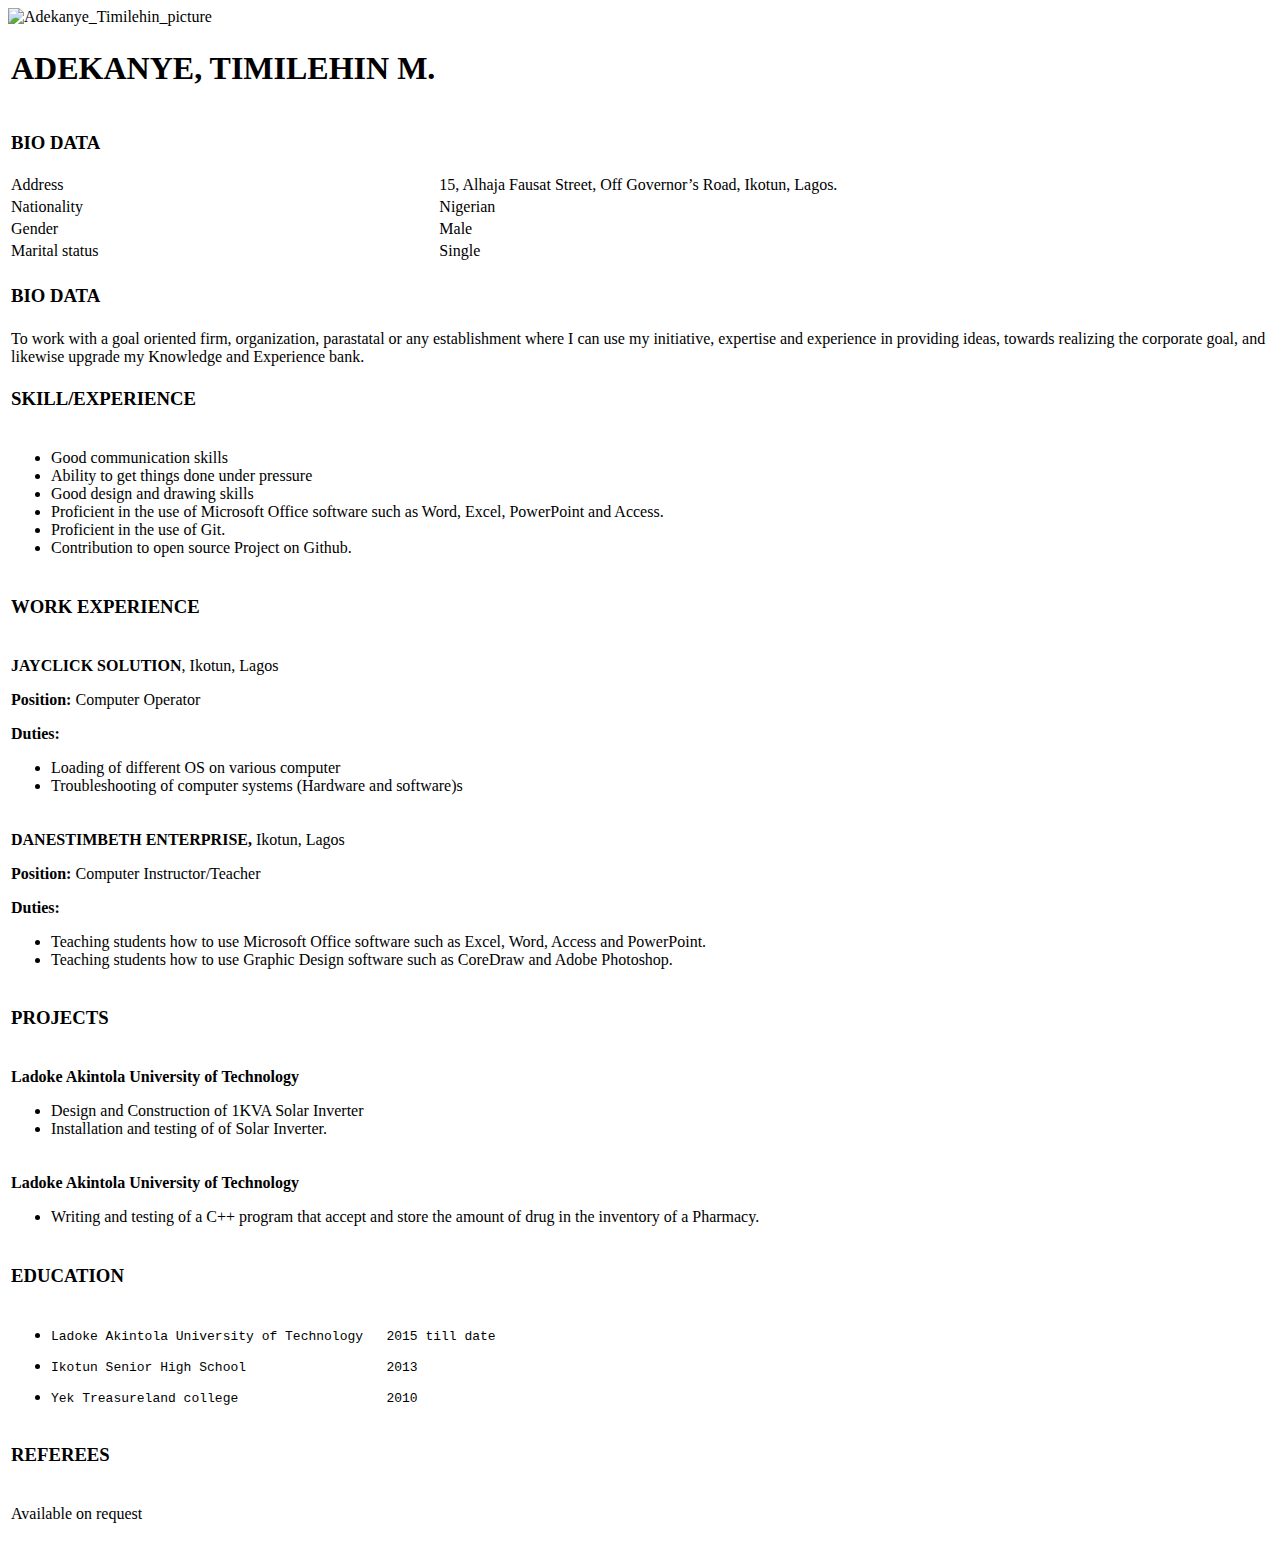
==== Timilehin.html @ 337748a0 "Add Curriculum Vitae" ====
<!DOCTYPE html>
<html>
<head>
	<meta charset="UTF-8" />
    <meta name="viewport" content="width=device-width, initial-scale=1.0" />
    <meta http-equiv="X-UA-Compatible" content="ie=edge" />
	<title></title>
</head>
<body>
  <img src="https://res.cloudinary.com/dfpljttj3/image/upload/v1554369022/IMG_20190126_131307_7.jpg" alt="Adekanye_Timilehin_picture" height="250" width="250"/>
<div>
<table>
  <tr>
    <th align="center"><h1>ADEKANYE, TIMILEHIN M.</h1></th>
  </tr>
  <tr>
    <th align="left"><h3>BIO DATA</h3></th>
  </tr>
  <tr>
    <td>Address</td>
    <td>15, Alhaja Fausat Street, Off Governor’s Road, Ikotun, Lagos.</td>
  </tr>
  <tr>
    <td>Nationality</td>
    <td>Nigerian</td>
  </tr>
  <tr>
    <td>Gender</td>
    <td>Male</td>
  </tr>
  <tr>
    <td>Marital status</td>
    <td>Single</td>
  </tr>
</table>

<table>
  <tr>
    <th align="left"><h3>BIO DATA</h3></th>
  </tr>
  <tr>
    <td>To work with a goal oriented firm, organization, parastatal or any establishment where I can use my initiative, expertise and experience in providing ideas, towards realizing the corporate goal, and likewise upgrade my Knowledge and Experience bank.</td>
  </tr>
  
  <tr>
  <th align="left"><h3>SKILL/EXPERIENCE</h3></th>
  </tr>
  <tr>
    <td>
      <ul>
        <li>Good communication skills</li>
        <li>Ability to get things done under pressure</li>
        <li>Good design and drawing skills</li>
        <li>Proficient in the use of Microsoft Office software such as Word, Excel, PowerPoint and Access.</li>
        <li>Proficient in the use of Git.</li>
        <li>Contribution to open source Project on Github.</li>
      </ul>
    </td>
  </tr>
  
  <tr>
  <th align="left"><h3>WORK EXPERIENCE</h3></th>
  </tr>
  
  <tr>
    <td>
      <p><b>JAYCLICK SOLUTION</b>, Ikotun, Lagos</p>
      <p><b>Position:</b> Computer Operator</p>
      <p><b>Duties:</b></p>
      
      <ul>
        <li>Loading of different OS on various computer</li>
        <li>Troubleshooting of computer systems (Hardware and software)s</li>
      </ul>
      
    </td>
  </tr>


  <tr>
    <td>
      <p><b>DANESTIMBETH ENTERPRISE,</b> Ikotun, Lagos</p>
      <p><b>Position:</b> Computer Instructor/Teacher</p>
      <p><b>Duties:</b></p>
      
      <ul>
        <li>Teaching students how to use Microsoft Office software such as Excel, Word, Access and PowerPoint.</li>
        <li>Teaching students how to use Graphic Design software such as CoreDraw and Adobe Photoshop.</li>
      </ul>
    </td>
  </tr>
  
  
   <tr>
  <th align="left"><h3>PROJECTS</h3></th>
  </tr>
  
   <tr>
  <td>
    <p><b>Ladoke Akintola University of Technology</b></p>
    <ul>
      <li>Design and Construction of 1KVA Solar Inverter</li>
      <li>Installation and testing of of Solar Inverter.</li>
    </ul>
  </td>
  </tr>
  
  
  
  <tr>
  <td>
    <p><b>Ladoke Akintola University of Technology</b></p>
    <ul>
      <li>Writing and testing of a C++ program that accept and store the amount of drug in the inventory of a Pharmacy.</li>
    </ul>
  </td>
  </tr>
  
  
  <tr>
  <th align="left"><h3>EDUCATION</h3></th>
  </tr>
  <tr>
    <td>
      <ul>
        <li><pre>Ladoke Akintola University of Technology   2015 till date</pre></li>
        <li><pre>Ikotun Senior High School                  2013</pre></li>
        <li><pre>Yek Treasureland college                   2010</pre></li>
      </ul>
    </td>
  </tr>


<tr>
  <th align="left"><h3>REFEREES</h3></th>
  </tr>
  <tr>
    <td>
      <p>Available on request</p>
    </td>
  </tr>
  
  
  

  
</table>
</div>
</body>
</html>
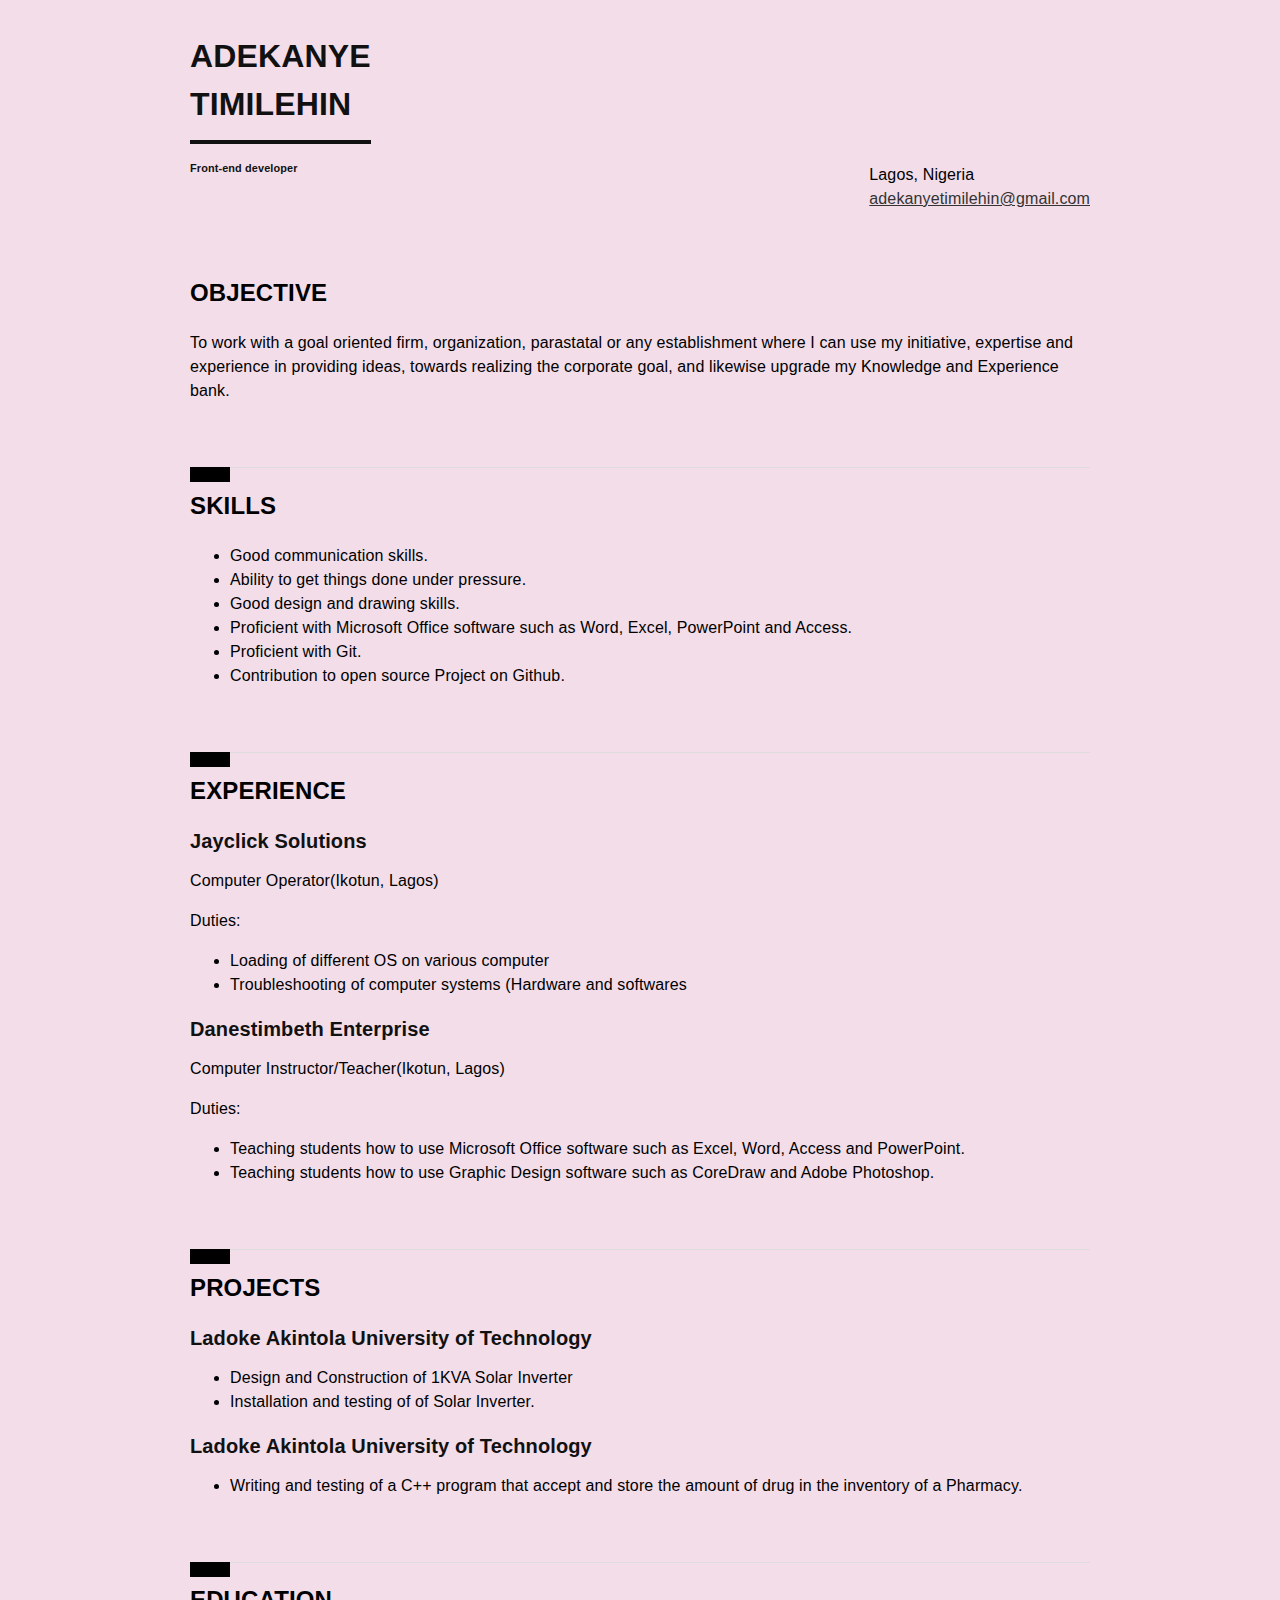
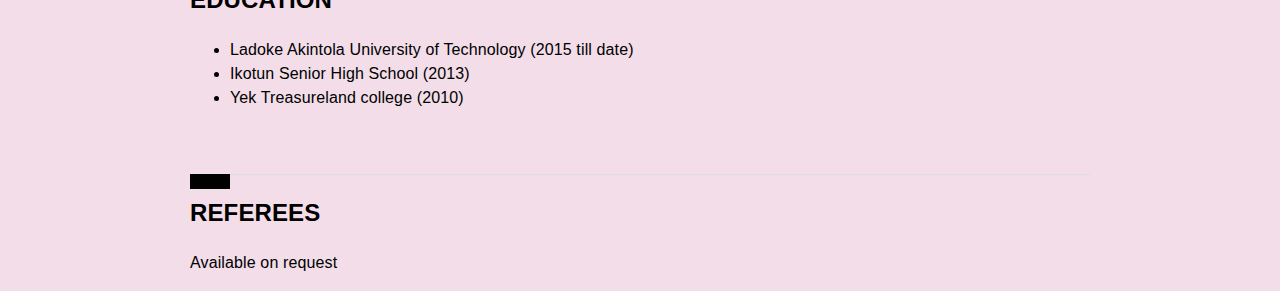
==== commit aad79781: "Add css file" ====
--- a/Timilehin.html
+++ b/Timilehin.html
@@ -4,147 +4,114 @@
 	<meta charset="UTF-8" />
     <meta name="viewport" content="width=device-width, initial-scale=1.0" />
     <meta http-equiv="X-UA-Compatible" content="ie=edge" />
-	<title></title>
+	<title>Timilehin's CV</title>
+	<link rel="stylesheet" type="text/css" href="style.css">
 </head>
-<body>
-  <img src="https://res.cloudinary.com/dfpljttj3/image/upload/v1554369022/IMG_20190126_131307_7.jpg" alt="Adekanye_Timilehin_picture" height="250" width="250"/>
-<div>
-<table>
-  <tr>
-    <th align="center"><h1>ADEKANYE, TIMILEHIN M.</h1></th>
-  </tr>
-  <tr>
-    <th align="left"><h3>BIO DATA</h3></th>
-  </tr>
-  <tr>
-    <td>Address</td>
-    <td>15, Alhaja Fausat Street, Off Governor’s Road, Ikotun, Lagos.</td>
-  </tr>
-  <tr>
-    <td>Nationality</td>
-    <td>Nigerian</td>
-  </tr>
-  <tr>
-    <td>Gender</td>
-    <td>Male</td>
-  </tr>
-  <tr>
-    <td>Marital status</td>
-    <td>Single</td>
-  </tr>
-</table>
+<body class="fullpage">
+	<article class="l-Wrapper">
 
-<table>
-  <tr>
-    <th align="left"><h3>BIO DATA</h3></th>
-  </tr>
-  <tr>
-    <td>To work with a goal oriented firm, organization, parastatal or any establishment where I can use my initiative, expertise and experience in providing ideas, towards realizing the corporate goal, and likewise upgrade my Knowledge and Experience bank.</td>
-  </tr>
-  
-  <tr>
-  <th align="left"><h3>SKILL/EXPERIENCE</h3></th>
-  </tr>
-  <tr>
-    <td>
-      <ul>
-        <li>Good communication skills</li>
-        <li>Ability to get things done under pressure</li>
-        <li>Good design and drawing skills</li>
-        <li>Proficient in the use of Microsoft Office software such as Word, Excel, PowerPoint and Access.</li>
-        <li>Proficient in the use of Git.</li>
-        <li>Contribution to open source Project on Github.</li>
-      </ul>
-    </td>
-  </tr>
-  
-  <tr>
-  <th align="left"><h3>WORK EXPERIENCE</h3></th>
-  </tr>
-  
-  <tr>
-    <td>
-      <p><b>JAYCLICK SOLUTION</b>, Ikotun, Lagos</p>
-      <p><b>Position:</b> Computer Operator</p>
-      <p><b>Duties:</b></p>
-      
-      <ul>
-        <li>Loading of different OS on various computer</li>
-        <li>Troubleshooting of computer systems (Hardware and software)s</li>
-      </ul>
-      
-    </td>
-  </tr>
+		<div class="l-Header">
+    <div class="l-Header-col">
+      <a href="#" target="_blank">
+        <h1 class="Title">
+          <span>
+            ADEKANYE<br>
+            Timilehin
+          </span>
+          <span class="Title-sub">Front-end developer</span>
+        </h1>
+      </a>
+    </div>
+    <div>
+      <div>Lagos, Nigeria</div>
+      <div><a href="mailto:adekanyetimilehin@gmail.com" target="_blank">adekanyetimilehin@gmail.com</a></div>
+    </div>
+  </div>
+<!--  <img src="https://res.cloudinary.com/dfpljttj3/image/upload/v1554369022/IMG_20190126_131307_7.jpg" alt="Adekanye_Timilehin_picture" height="250" width="250"/> -->
+
+<section class="l-Section">
+	<h2>OBJECTIVE</h2>
+	<div>
+		<p>To work with a goal oriented firm, organization, parastatal or any establishment where I can use my initiative, expertise and experience in providing ideas, towards realizing the corporate goal, and likewise upgrade my Knowledge and Experience bank.</p>
+	</div>
+</section>
 
 
-  <tr>
-    <td>
-      <p><b>DANESTIMBETH ENTERPRISE,</b> Ikotun, Lagos</p>
-      <p><b>Position:</b> Computer Instructor/Teacher</p>
-      <p><b>Duties:</b></p>
-      
-      <ul>
-        <li>Teaching students how to use Microsoft Office software such as Excel, Word, Access and PowerPoint.</li>
-        <li>Teaching students how to use Graphic Design software such as CoreDraw and Adobe Photoshop.</li>
-      </ul>
-    </td>
-  </tr>
-  
-  
-   <tr>
-  <th align="left"><h3>PROJECTS</h3></th>
-  </tr>
-  
-   <tr>
-  <td>
-    <p><b>Ladoke Akintola University of Technology</b></p>
-    <ul>
-      <li>Design and Construction of 1KVA Solar Inverter</li>
-      <li>Installation and testing of of Solar Inverter.</li>
-    </ul>
-  </td>
-  </tr>
-  
-  
-  
-  <tr>
-  <td>
-    <p><b>Ladoke Akintola University of Technology</b></p>
-    <ul>
-      <li>Writing and testing of a C++ program that accept and store the amount of drug in the inventory of a Pharmacy.</li>
-    </ul>
-  </td>
-  </tr>
-  
-  
-  <tr>
-  <th align="left"><h3>EDUCATION</h3></th>
-  </tr>
-  <tr>
-    <td>
-      <ul>
-        <li><pre>Ladoke Akintola University of Technology   2015 till date</pre></li>
-        <li><pre>Ikotun Senior High School                  2013</pre></li>
-        <li><pre>Yek Treasureland college                   2010</pre></li>
-      </ul>
-    </td>
-  </tr>
+<section class="l-Section">
+	<h2>SKILLS</h2>
+	<div>
+		<ul>
+			<li>Good communication skills.</li>
+			<li>Ability to get things done under pressure.</li>
+			<li>Good design and drawing skills.</li>
+			<li>Proficient with Microsoft Office software such as Word, Excel, PowerPoint and Access.</li>
+			<li>Proficient with Git.</li>
+			<li>Contribution to open source Project on Github.</li>
+		</ul>
+	</div>
+</section>
 
 
-<tr>
-  <th align="left"><h3>REFEREES</h3></th>
-  </tr>
-  <tr>
-    <td>
-      <p>Available on request</p>
-    </td>
-  </tr>
-  
-  
-  
+<section class="l-Section">
+	<h2>EXPERIENCE</h2>
+	<div>
+		<h3>Jayclick Solutions</h3>
+		<p>Computer Operator(Ikotun, Lagos)</p>
+		<p>Duties:</p>
+		<ul>
+			<li>
+Loading of different OS on various computer</li>
+<li>Troubleshooting of computer systems (Hardware and softwares</li>
+		</ul>
 
-  
-</table>
-</div>
+		<h3>Danestimbeth Enterprise</h3>
+		<p>Computer Instructor/Teacher(Ikotun, Lagos)</p>
+		<p>Duties:</p>
+		<ul>
+			<li>Teaching students how to use Microsoft Office software such as Excel, Word, Access and PowerPoint.</li>
+<li>Teaching students how to use Graphic Design software such as CoreDraw and Adobe Photoshop.</li>
+		</ul>
+	</div>
+</section>
+
+<section class="l-Section">
+	<h2>PROJECTS</h2>
+	<div>
+		<h3>Ladoke Akintola University of Technology</h3>
+		<ul>
+			<li>Design and Construction of 1KVA Solar Inverter</li>
+<li>Installation and testing of of Solar Inverter.</li>
+		</ul>
+
+		<h3>Ladoke Akintola University of Technology</h3>
+			<ul>
+				<li>Writing and testing of a C++ program that accept and store the amount of drug in the inventory of a Pharmacy.</li>
+			</ul>
+	</div>
+</section>
+
+
+
+<section class="l-Section">
+	<h2>EDUCATION</h2>
+	<div>
+		<ul>
+			<li>Ladoke Akintola University of Technology (2015 till date)</li>
+			<li>Ikotun Senior High School (2013)</li>
+			<li>Yek Treasureland college (2010)</li>
+		</ul>
+	</div>
+</section>
+
+
+
+<section class="l-Section">
+	<h2>REFEREES</h2>
+	<div>
+		<p>Available on request</p>
+	</div>
+</section>
+
+</article>
 </body>
 </html>--- a/style.css
+++ b/style.css
@@ -0,0 +1,142 @@
+  html {
+	  font-family: sans-serif;
+	  line-height: 1.15;
+	  font-size: 62.5%;
+    box-sizing: border-box;
+    display: block;
+    text-size-adjust: 100%;
+  }
+
+  head {
+    display: none;
+  }
+
+body {
+    background-color: rgba(236, 207, 224, 0.7);
+    font-size: 1.6rem;
+    font-family: Helvetica, Arial, sans-serif;
+    font-weight: normal;
+    line-height: 1.5;
+    letter-spacing: 0.008em;
+    -webkit-font-smoothing: antialiased;
+    display: block;
+    min-width: 320px;
+  }
+
+
+  .fullpage {
+    padding-bottom: 0px;
+    margin: 0px;
+    display: flex;
+    -webkit-box-orient: vertical;
+    -webkit-box-direction: normal;
+    flex-direction: column; 
+  }
+
+  *, *:before, *:after {
+    box-sizing: inherit;
+  }
+
+  .l-Wrapper {
+    width: 80%;
+    max-width: 90rem;
+    margin-left: auto;
+    margin-right: auto;
+  }
+
+
+  .l-Header {
+    display: flex;
+    justify-content: space-between;
+    align-items: flex-end;
+    min-width: 544px
+    margin-top: 6.4rem;
+    margin-bottom: 3.2rem;
+    }
+
+
+  .l-Header-col {
+    margin-top: 3.2rem;
+    margin-bottom: 3.2rem;
+    }
+
+
+  h1 {
+	color: #111;
+	margin: 0.67em 0px;
+    }
+
+
+  h3 {
+    font-size: 2rem;
+    margin-bottom: 0;
+    color: #111;
+    line-height: 1.2;
+    font-weight: 900;
+    display: block;
+    }
+
+
+  .Title {
+  	font-family: Helvetica, Arial;
+  	font-weight: 900;
+    font-size: 42px
+  	line-height: 1.1;
+  	margin-top: 0;
+  	margin-bottom: 0;
+  	text-transform: uppercase;
+  	display: inline-block;
+  }  
+
+
+ .Title-sub {
+  	font-size: 0.34em;
+  	letter-spacing: 0.16em
+  	font-weight: 400;
+  	text-transform: none;
+  	display: block;
+  	margin-top: 1.2rem;
+  	padding-top: 1.6rem;
+  	border-top: 0.45em solid; 
+  } 
+
+
+
+
+  a:active, a:hover {
+  	outline-width: 0px; 
+  }
+
+  a {
+  	color: #333;
+  	background-color: transparent; 
+  }
+
+
+  a:hover .u-shadow {
+  	text-shadow: -4px -4px 0 azure;
+  }
+
+
+  .u-shadow {
+  	text-shadow: 4px 4px 0 #fa8072;
+  	transition: text-shadow 0.2s ease-in-out;
+  }
+
+  .l-Section {
+    margin-top: 6.4rem;
+  }
+
+  .l-Section + .l-Section{
+    position: relative;
+    border-top: 1px solid #ddd;
+  }
+
+.l-Section + .l-Section:before {
+    content: "";
+    font-size: 8vw;
+    position: absolute;
+    top: -0.1rem;
+    border-top: 0.153em solid;
+    width: 4rem;
+}
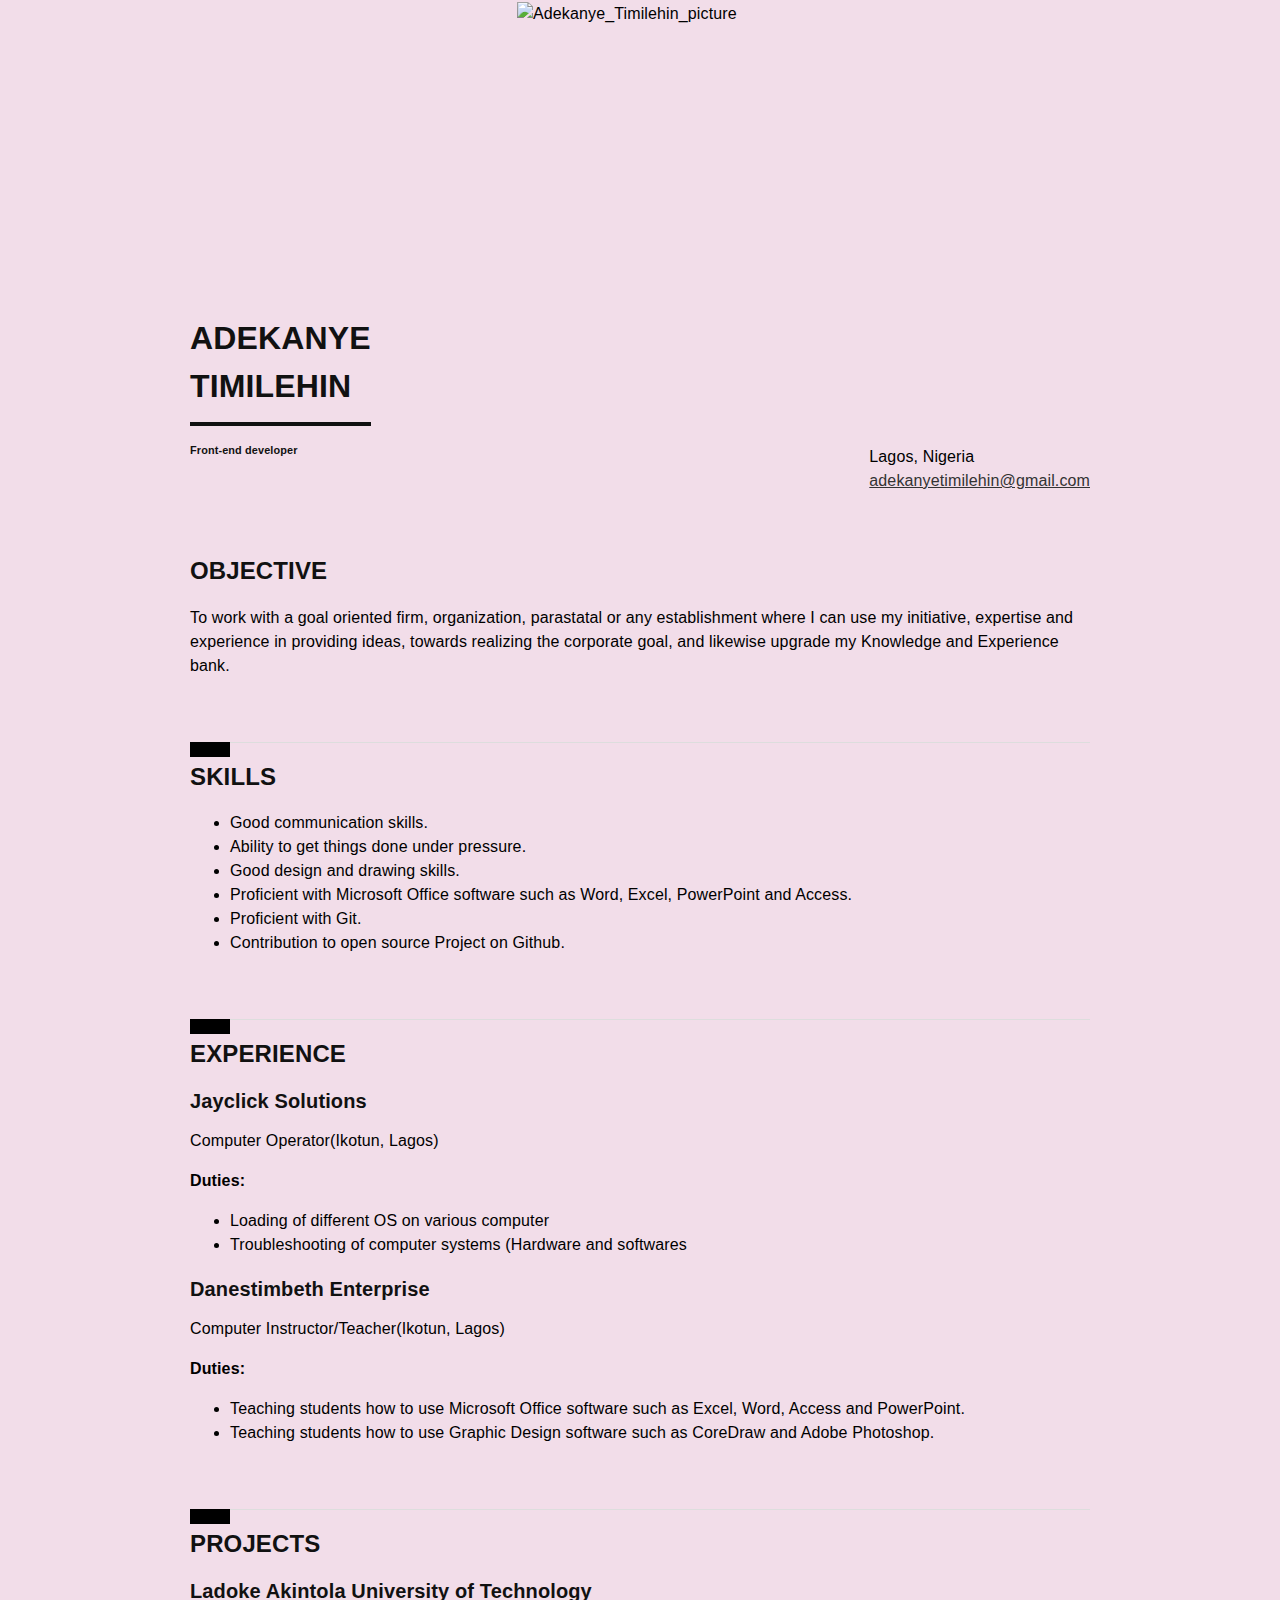
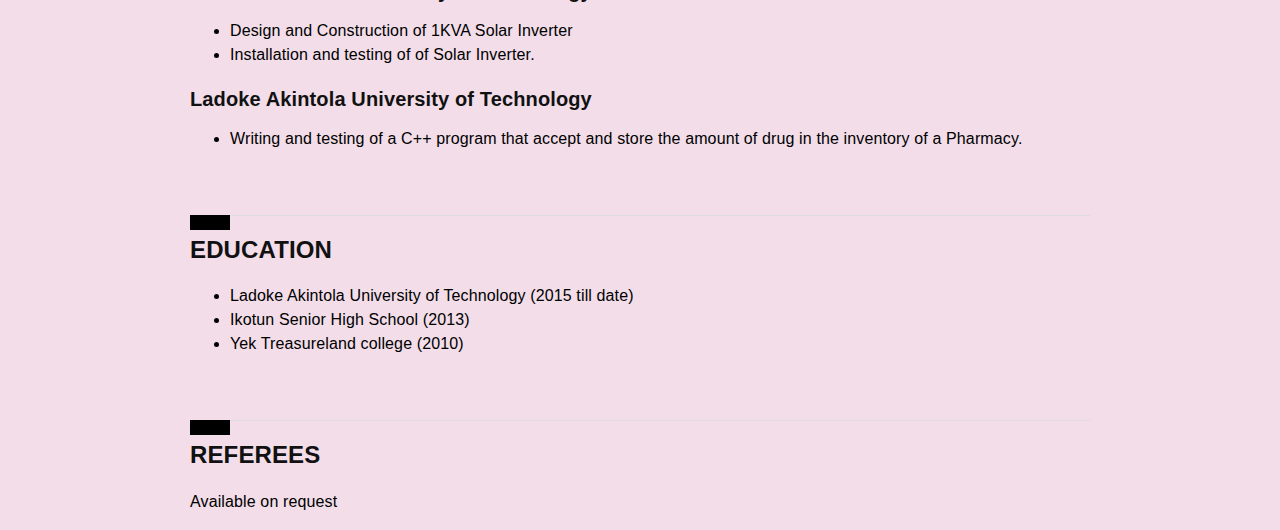
==== commit dd858f22: "Update css" ====
--- a/Timilehin.html
+++ b/Timilehin.html
@@ -7,111 +7,110 @@
 	<title>Timilehin's CV</title>
 	<link rel="stylesheet" type="text/css" href="style.css">
 </head>
+
 <body class="fullpage">
 	<article class="l-Wrapper">
+		<div class="l-Header">
+			<img class="image" src="https://res.cloudinary.com/dfpljttj3/image/upload/v1554369022/IMG_20190126_131307_7.jpg" alt="Adekanye_Timilehin_picture" height="250" width="250"/>
+		</div>
+		<div class="l-Header">
+    		<div class="l-Header-col">
+      			<a href="#" target="_blank">
+        		<h1 class="Title">
+          		<span>ADEKANYE<br>Timilehin
+          		</span>
+          		<span class="Title-sub">Front-end developer
+          		</span>
+        		</h1>
+      			</a>
+    	</div>
+    	<div>
+      		<div>Lagos, Nigeria</div>
+      		<div><a href="mailto:adekanyetimilehin@gmail.com" target="_blank">adekanyetimilehin@gmail.com</a></div>
+    	</div>
+  		</div>
 
-		<div class="l-Header">
-    <div class="l-Header-col">
-      <a href="#" target="_blank">
-        <h1 class="Title">
-          <span>
-            ADEKANYE<br>
-            Timilehin
-          </span>
-          <span class="Title-sub">Front-end developer</span>
-        </h1>
-      </a>
-    </div>
-    <div>
-      <div>Lagos, Nigeria</div>
-      <div><a href="mailto:adekanyetimilehin@gmail.com" target="_blank">adekanyetimilehin@gmail.com</a></div>
-    </div>
-  </div>
-<!--  <img src="https://res.cloudinary.com/dfpljttj3/image/upload/v1554369022/IMG_20190126_131307_7.jpg" alt="Adekanye_Timilehin_picture" height="250" width="250"/> -->
-
-<section class="l-Section">
-	<h2>OBJECTIVE</h2>
-	<div>
-		<p>To work with a goal oriented firm, organization, parastatal or any establishment where I can use my initiative, expertise and experience in providing ideas, towards realizing the corporate goal, and likewise upgrade my Knowledge and Experience bank.</p>
-	</div>
-</section>
+		<section class="l-Section">
+			<h2>OBJECTIVE</h2>
+			<div>
+			<p>To work with a goal oriented firm, organization, parastatal or any establishment where I can use my initiative, expertise and experience in providing ideas, towards realizing the corporate goal, and likewise upgrade my Knowledge and Experience bank.</p>
+			</div>
+		</section>
 
 
-<section class="l-Section">
-	<h2>SKILLS</h2>
-	<div>
-		<ul>
-			<li>Good communication skills.</li>
-			<li>Ability to get things done under pressure.</li>
-			<li>Good design and drawing skills.</li>
-			<li>Proficient with Microsoft Office software such as Word, Excel, PowerPoint and Access.</li>
-			<li>Proficient with Git.</li>
-			<li>Contribution to open source Project on Github.</li>
-		</ul>
-	</div>
-</section>
+		<section class="l-Section">
+			<h2>SKILLS</h2>
+			<div>
+				<ul>
+				<li>Good communication skills.</li>
+				<li>Ability to get things done under pressure.</li>
+				<li>Good design and drawing skills.</li>
+				<li>Proficient with Microsoft Office software such as Word, Excel, PowerPoint and Access.</li>
+				<li>Proficient with Git.</li>
+				<li>Contribution to open source Project on Github.</li>
+				</ul>
+			</div>
+		</section>
 
 
-<section class="l-Section">
-	<h2>EXPERIENCE</h2>
-	<div>
-		<h3>Jayclick Solutions</h3>
-		<p>Computer Operator(Ikotun, Lagos)</p>
-		<p>Duties:</p>
-		<ul>
-			<li>
-Loading of different OS on various computer</li>
-<li>Troubleshooting of computer systems (Hardware and softwares</li>
-		</ul>
+		<section class="l-Section">
+			<h2>EXPERIENCE</h2>
+			<div>
+			<h3>Jayclick Solutions</h3>
+			<p>Computer Operator(Ikotun, Lagos)</p>
+			<p><b>Duties:</b></p>
+			<ul>
+				<li>Loading of different OS on various computer</li>
+				<li>Troubleshooting of computer systems (Hardware and softwares</li>
+			</ul>
 
-		<h3>Danestimbeth Enterprise</h3>
-		<p>Computer Instructor/Teacher(Ikotun, Lagos)</p>
-		<p>Duties:</p>
-		<ul>
-			<li>Teaching students how to use Microsoft Office software such as Excel, Word, Access and PowerPoint.</li>
-<li>Teaching students how to use Graphic Design software such as CoreDraw and Adobe Photoshop.</li>
-		</ul>
-	</div>
-</section>
+			<h3>Danestimbeth Enterprise</h3>
+			<p>Computer Instructor/Teacher(Ikotun, Lagos)</p>
+			<p><b>Duties:</b></p>
+			<ul>
+				<li>Teaching students how to use Microsoft Office software such as Excel, Word, Access and PowerPoint.</li>
+				<li>Teaching students how to use Graphic Design software such as CoreDraw and Adobe Photoshop.</li>
+			</ul>
+			</div>
+		</section>
 
-<section class="l-Section">
-	<h2>PROJECTS</h2>
-	<div>
-		<h3>Ladoke Akintola University of Technology</h3>
-		<ul>
-			<li>Design and Construction of 1KVA Solar Inverter</li>
-<li>Installation and testing of of Solar Inverter.</li>
-		</ul>
+		<section class="l-Section">
+			<h2>PROJECTS</h2>
+			<div>
+			<h3>Ladoke Akintola University of Technology</h3>
+			<ul>
+				<li>Design and Construction of 1KVA Solar Inverter</li>
+				<li>Installation and testing of of Solar Inverter.</li>
+			</ul>
 
-		<h3>Ladoke Akintola University of Technology</h3>
+			<h3>Ladoke Akintola University of Technology</h3>
 			<ul>
 				<li>Writing and testing of a C++ program that accept and store the amount of drug in the inventory of a Pharmacy.</li>
 			</ul>
-	</div>
-</section>
+			</div>
+		</section>
 
 
 
-<section class="l-Section">
-	<h2>EDUCATION</h2>
-	<div>
-		<ul>
-			<li>Ladoke Akintola University of Technology (2015 till date)</li>
-			<li>Ikotun Senior High School (2013)</li>
-			<li>Yek Treasureland college (2010)</li>
-		</ul>
-	</div>
-</section>
+		<section class="l-Section">
+			<h2>EDUCATION</h2>
+			<div>
+			<ul>
+				<li>Ladoke Akintola University of Technology (2015 till date)</li>
+				<li>Ikotun Senior High School (2013)</li>
+				<li>Yek Treasureland college (2010)</li>
+			</ul>
+			</div>
+		</section>
 
 
+		<section class="l-Section">
+			<h2>REFEREES</h2>
+			<div>
+				<p>Available on request</p>
+			</div>
+		</section>
 
-<section class="l-Section">
-	<h2>REFEREES</h2>
-	<div>
-		<p>Available on request</p>
-	</div>
-</section>
-
-</article>
+	</article>
 </body>
 </html>--- a/style.css
+++ b/style.css
@@ -4,14 +4,14 @@
 	  font-size: 62.5%;
     box-sizing: border-box;
     display: block;
-    text-size-adjust: 100%;
+    text-size-adjust: 90%;
   }
 
   head {
     display: none;
   }
 
-body {
+  body {
     background-color: rgba(236, 207, 224, 0.7);
     font-size: 1.6rem;
     font-family: Helvetica, Arial, sans-serif;
@@ -23,6 +23,12 @@
     min-width: 320px;
   }
 
+  .image {
+    margin: auto;
+    padding: 2px;
+
+  }
+
 
   .fullpage {
     padding-bottom: 0px;
@@ -30,13 +36,15 @@
     display: flex;
     -webkit-box-orient: vertical;
     -webkit-box-direction: normal;
-    flex-direction: column; 
+    flex-direction: column;
   }
 
+  
   *, *:before, *:after {
     box-sizing: inherit;
   }
 
+  
   .l-Wrapper {
     width: 80%;
     max-width: 90rem;
@@ -62,9 +70,16 @@
 
 
   h1 {
-	color: #111;
-	margin: 0.67em 0px;
+	  color: #111;
+	  margin: 0.67em 0px;
     }
+
+  h2 {
+    color: #111;
+    line-height: 1.2;
+    font-weight: 900;
+    display: block;
+    }  
 
 
   h3 {
@@ -80,7 +95,7 @@
   .Title {
   	font-family: Helvetica, Arial;
   	font-weight: 900;
-    font-size: 42px
+    font-size: 45px
   	line-height: 1.1;
   	margin-top: 0;
   	margin-bottom: 0;
@@ -89,7 +104,7 @@
   }  
 
 
- .Title-sub {
+  .Title-sub {
   	font-size: 0.34em;
   	letter-spacing: 0.16em
   	font-weight: 400;
@@ -106,6 +121,7 @@
   a:active, a:hover {
   	outline-width: 0px; 
   }
+
 
   a {
   	color: #333;
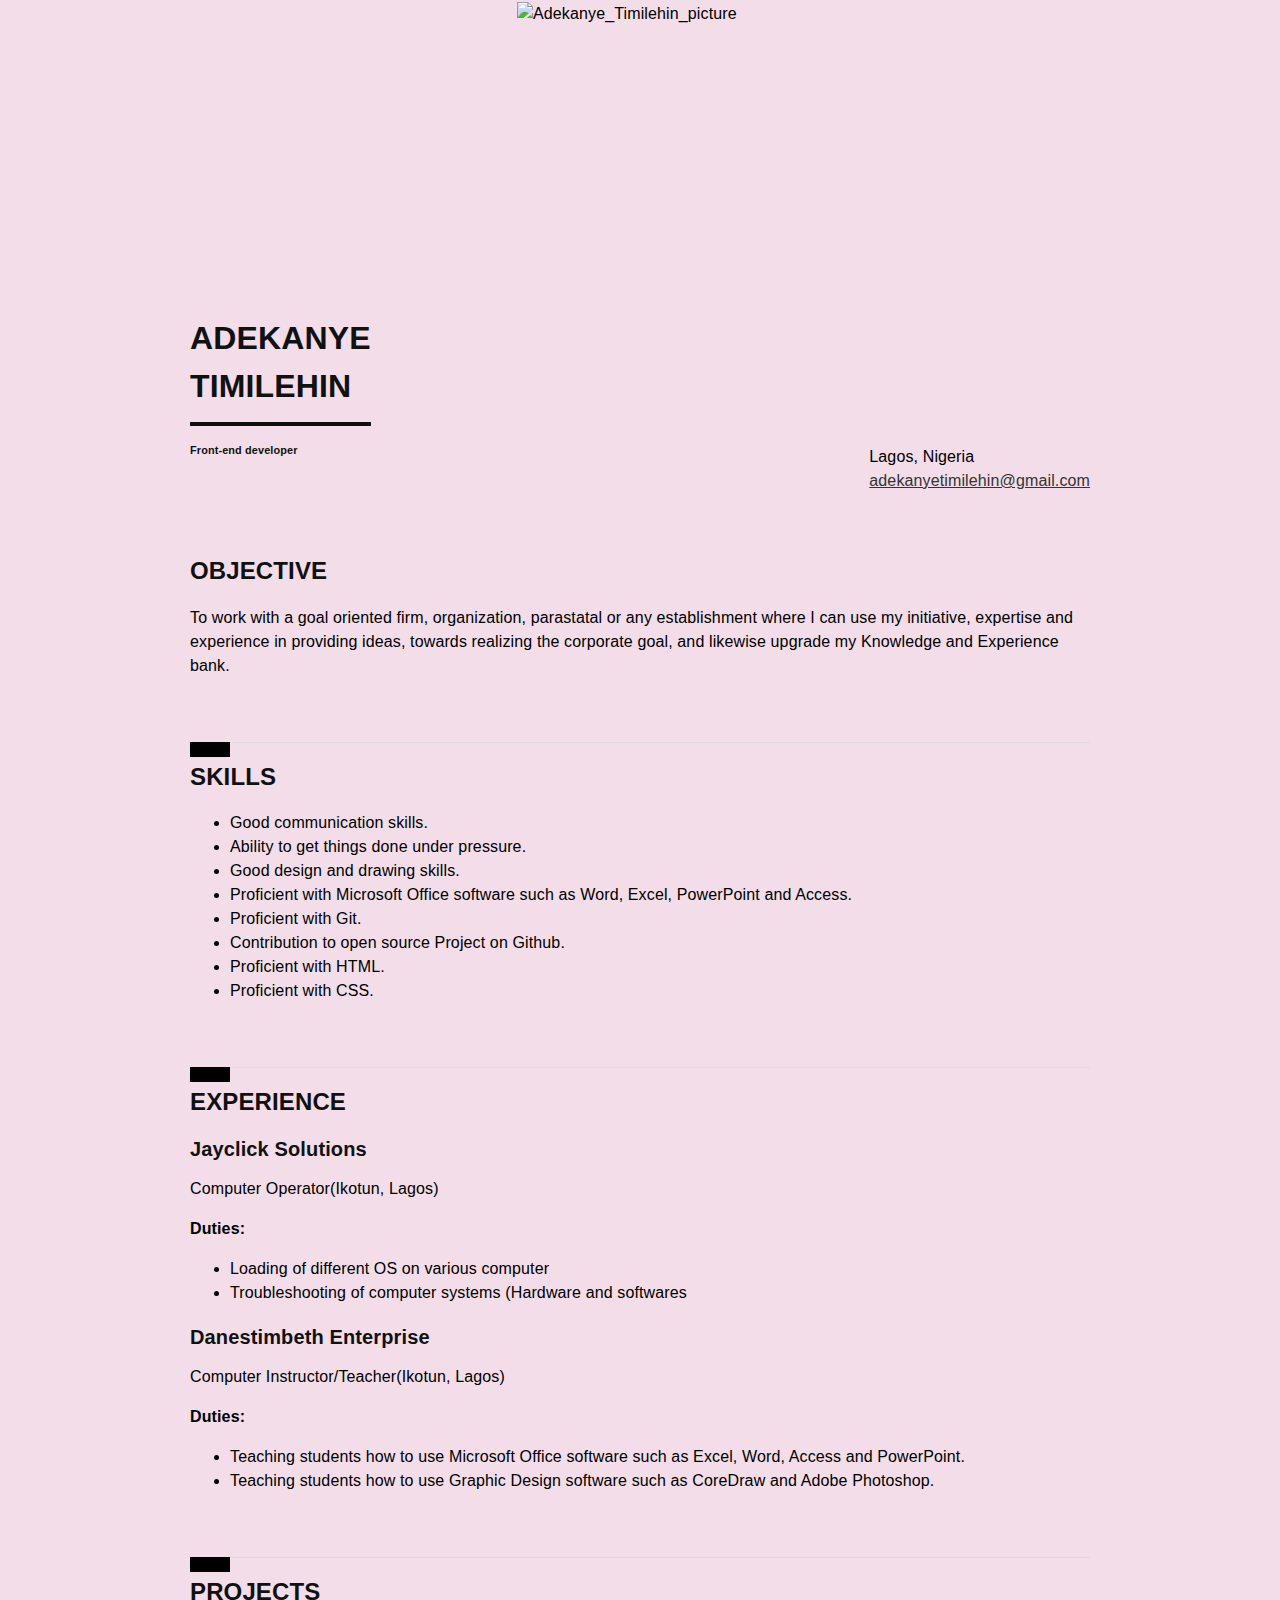
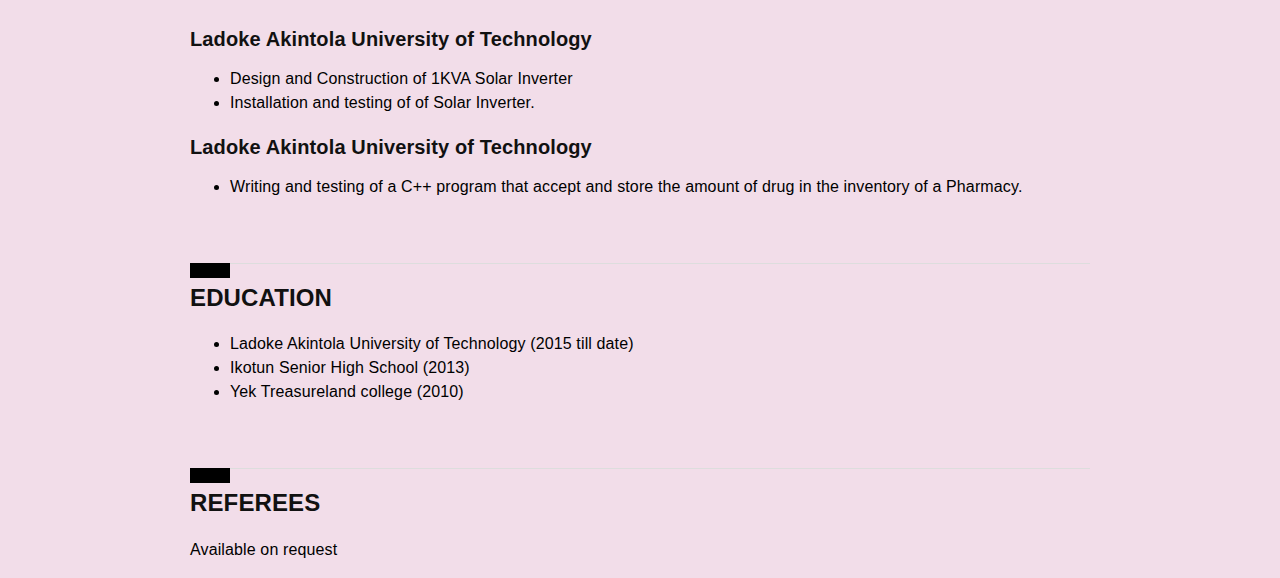
==== commit 9f9adb2b: "update skills section" ====
--- a/Timilehin.html
+++ b/Timilehin.html
@@ -48,6 +48,9 @@
 				<li>Proficient with Microsoft Office software such as Word, Excel, PowerPoint and Access.</li>
 				<li>Proficient with Git.</li>
 				<li>Contribution to open source Project on Github.</li>
+				<li>Proficient with HTML.</li>
+				<li>Proficient with CSS.</li>
+
 				</ul>
 			</div>
 		</section>
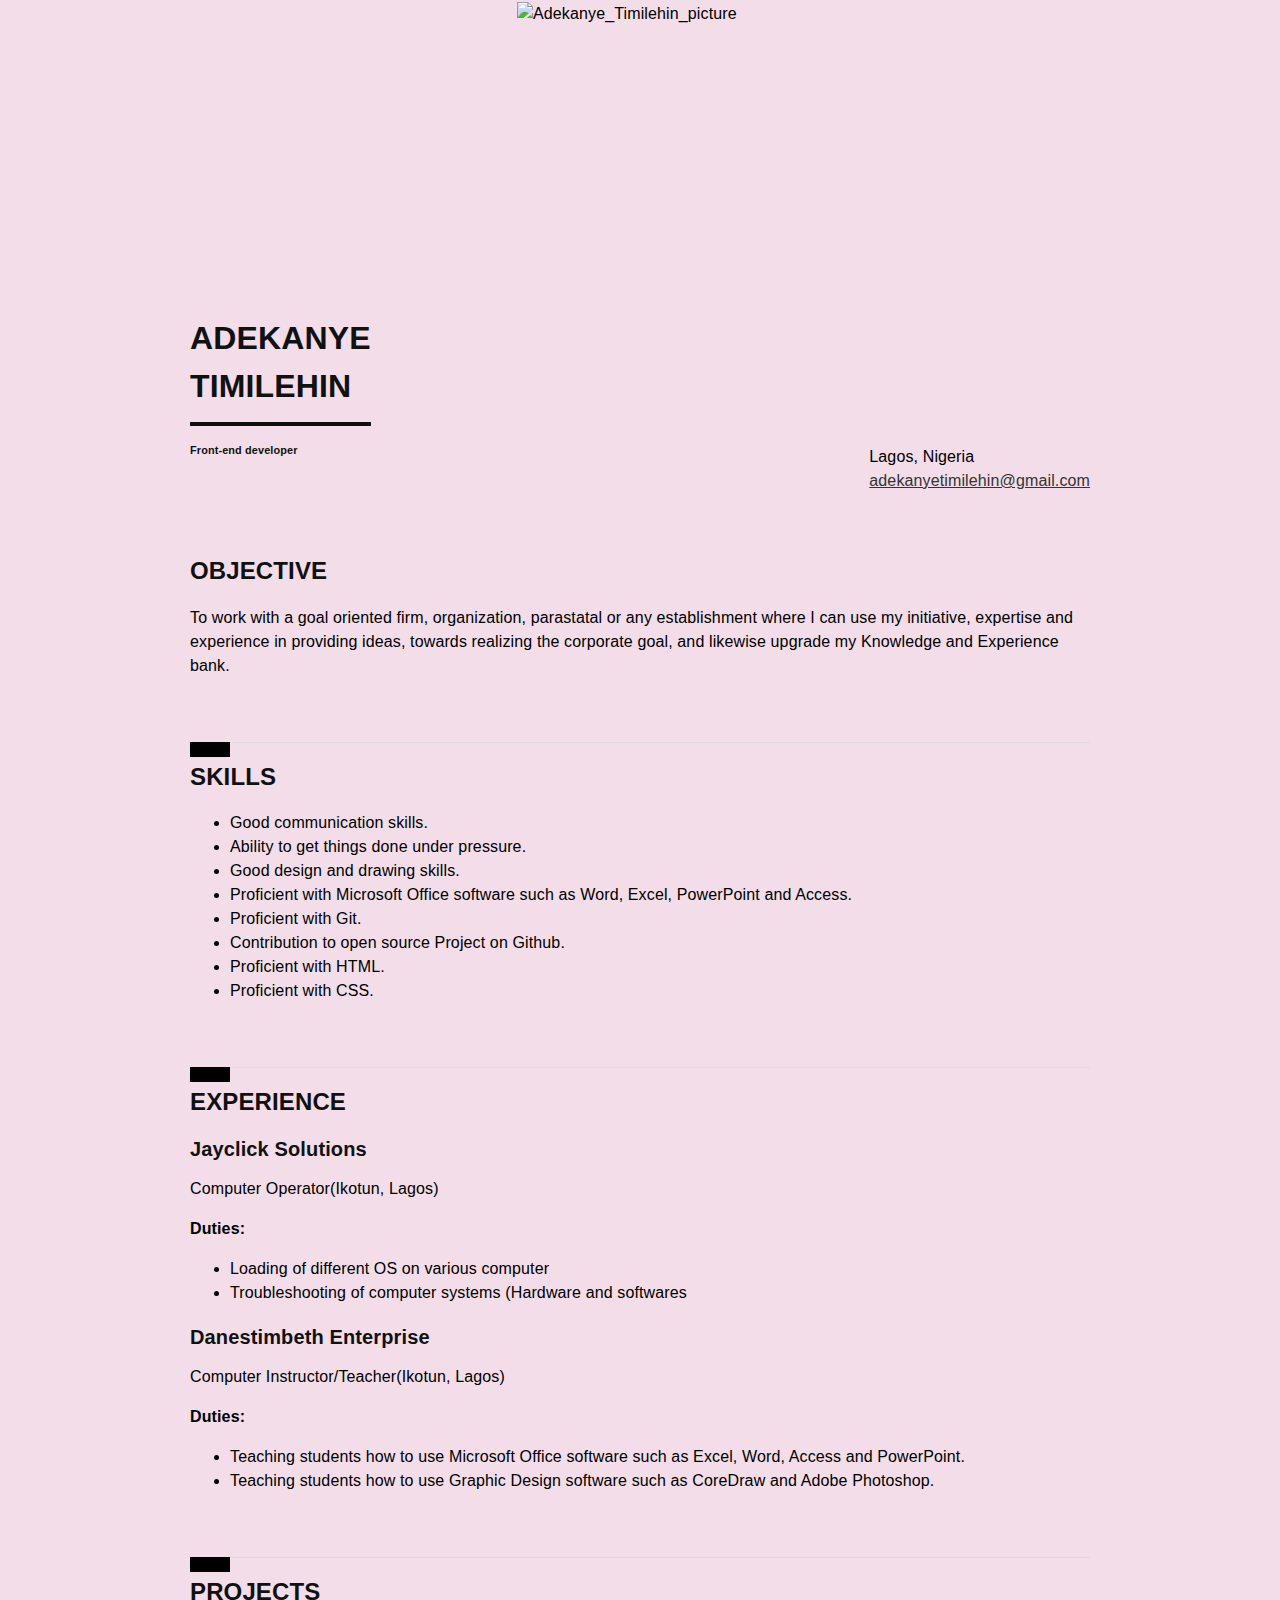
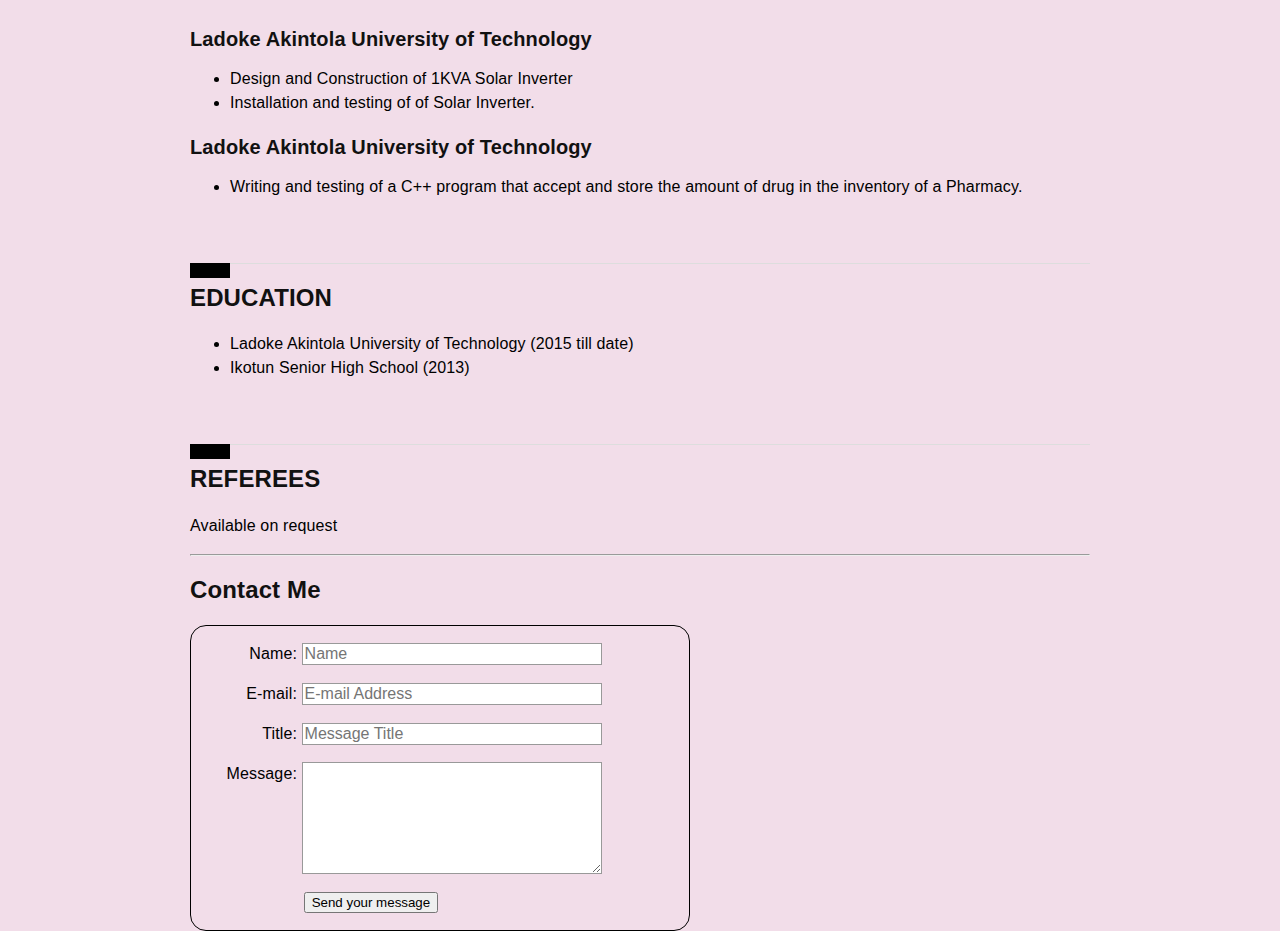
==== commit 30146602: "Add contact page" ====
--- a/Timilehin.html
+++ b/Timilehin.html
@@ -6,6 +6,7 @@
     <meta http-equiv="X-UA-Compatible" content="ie=edge" />
 	<title>Timilehin's CV</title>
 	<link rel="stylesheet" type="text/css" href="style.css">
+	<script type="text/javascript" src="formValidate.js"></script>
 </head>
 
 <body class="fullpage">
@@ -101,7 +102,6 @@
 			<ul>
 				<li>Ladoke Akintola University of Technology (2015 till date)</li>
 				<li>Ikotun Senior High School (2013)</li>
-				<li>Yek Treasureland college (2010)</li>
 			</ul>
 			</div>
 		</section>
@@ -111,7 +111,38 @@
 			<h2>REFEREES</h2>
 			<div>
 				<p>Available on request</p>
+				<hr>
 			</div>
+		</section>
+
+
+		<section>
+			<h2>Contact Me</h2>
+			<form action="./submit.html" method="post">
+			<div>
+    			<label for="name">Name:</label>
+    			<input type="text" id="name" name="user_name" placeholder="Name" required minlength="4">
+  			</div>
+  			
+  			<div>
+		    	<label for="mail">E-mail:</label>
+		    	<input type="email" id="mail" name="user_mail" placeholder="E-mail Address" required>
+  			</div>
+ 
+   			<div>
+		    	<label for="title">Title:</label>
+		    	<input type="text" id="title" name="message_title" placeholder="Message Title" required>
+  			</div>
+
+  			<div>
+		    	<label for="msg">Message:</label>
+		    	<textarea id="msg" name="user_message" required minlength="20"></textarea>
+  			</div>
+			
+			<div class="button">
+  				<button type="submit">Send your message</button>
+			</div>
+			</form>
 		</section>
 
 	</article>
--- a/style.css
+++ b/style.css
@@ -156,3 +156,53 @@
     border-top: 0.153em solid;
     width: 4rem;
 }
+
+
+
+form {
+  width: 500px;
+  padding: 1em;
+  border: 1px solid #000;
+  border-radius: 1em;
+}
+
+
+form div + div {
+  margin-top: 1em;
+}
+
+
+
+label {
+  display: inline-block;
+  width: 90px;
+  text-align: right;
+}
+
+
+input, textarea {
+  font: 1em sans-serif;
+  width: 300px;
+  box-sizing: border-box;
+  border: 1px solid #999;
+}
+
+
+input:focus, textarea:focus {
+  border-color: #000;
+}
+
+
+textarea {
+  vertical-align: top;
+  height: 7em;
+}
+
+.button {
+  padding-left: 90px;
+}
+
+button {
+  margin-left: .5em;
+  
+}
